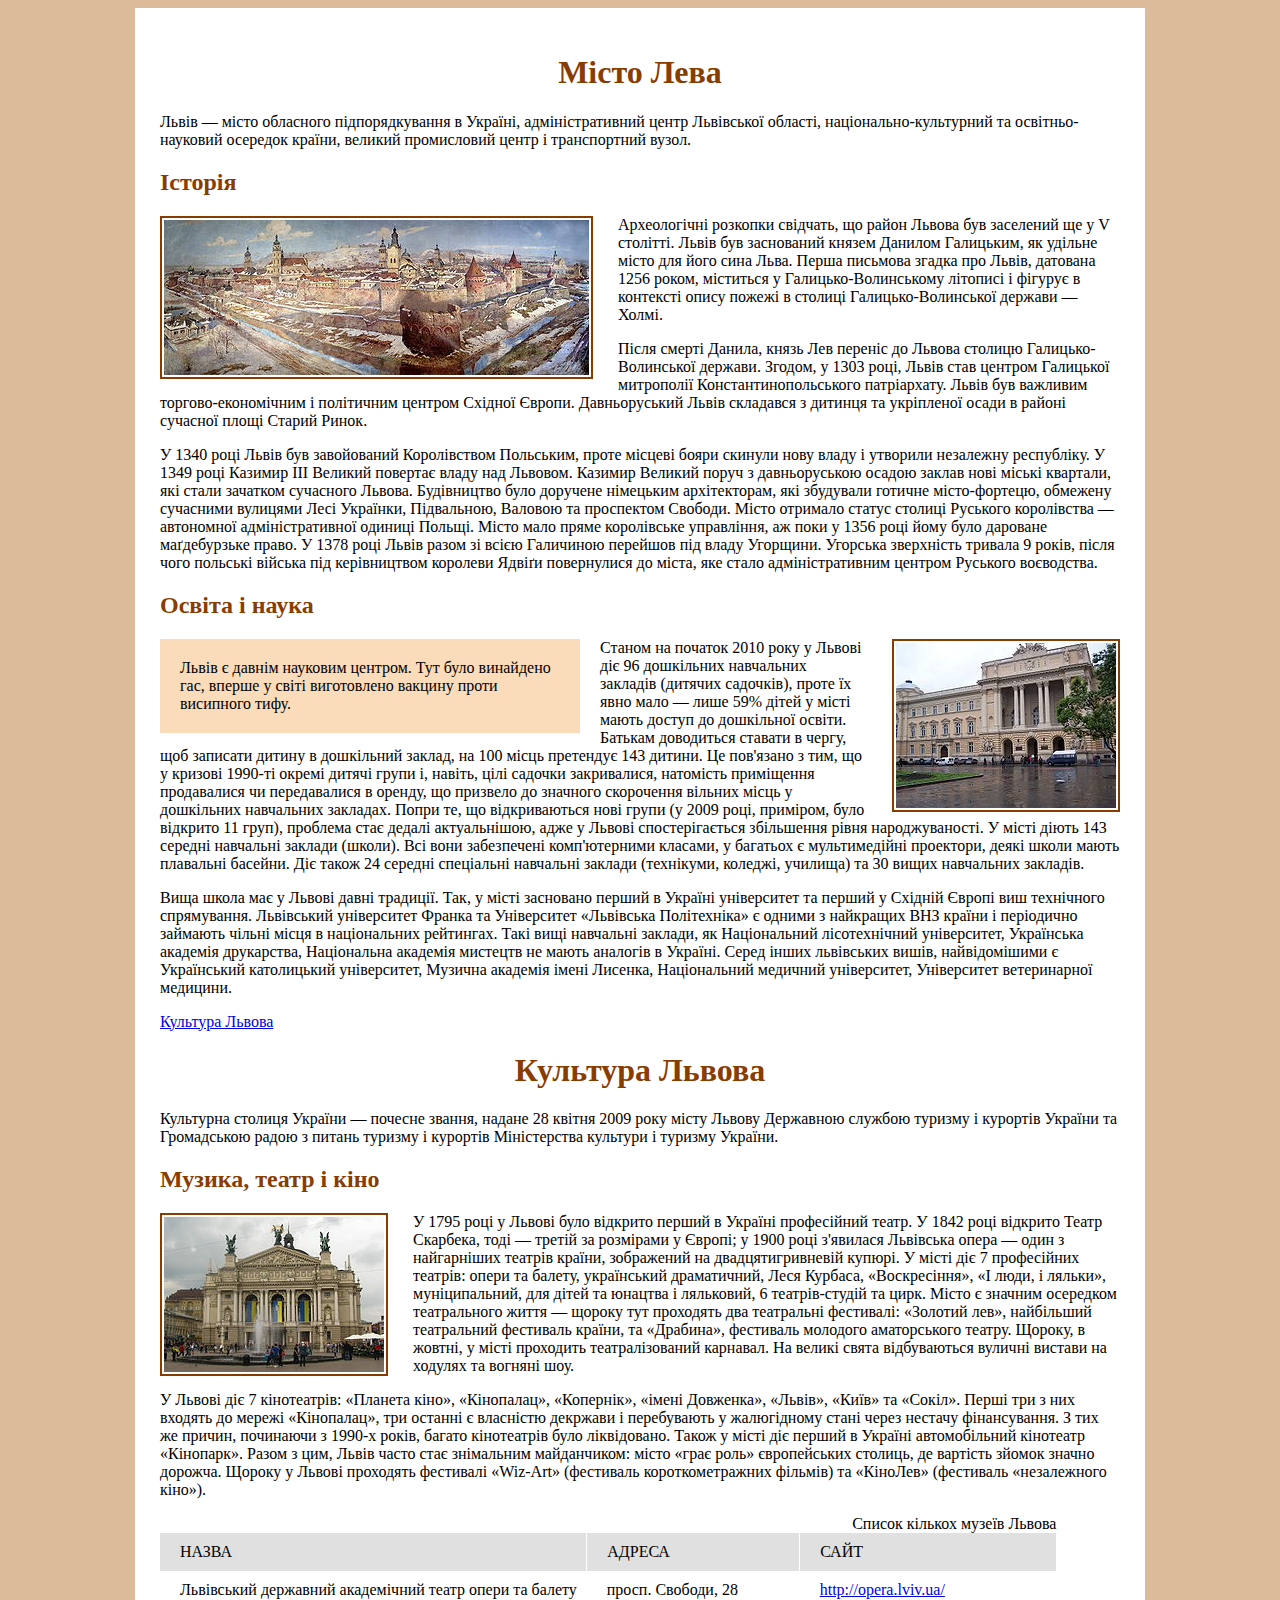
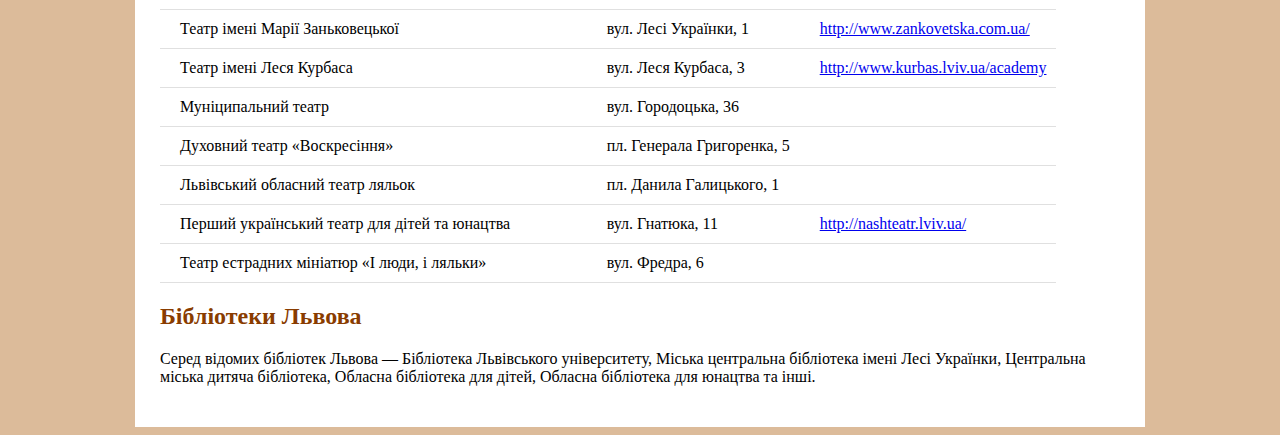
==== homework_03/index.html @ 3934716b "start homework 3" ====
﻿<!DOCTYPE html>
<html>

<head>
  <meta charset="utf-8">
  <title>Epam Front End Lab. Preprocessors</title>
  <link rel="stylesheet" type="text/css" href="css/style1.css">
  <!--<link rel="stylesheet" type="text/css" href="css/style2.css">-->
</head>

<body>
  <div id="content">
    <h1>Місто Лева</h1>
    <p>Львів — місто обласного підпорядкування в Україні, адміністративний центр Львівської області, національно-культурний
      та освітньо-науковий осередок країни, великий промисловий центр і транспортний вузол.</p>
    <h2>Історія</h2>
    <p><img class="img-left" src="img/lviv.jpg" width="425" height="155" alt="" /> Археологічні розкопки свідчать, що район
      Львова був заселений ще у V столітті. Львів був заснований князем Данилом Галицьким, як удільне місто для його сина
      Льва. Перша письмова згадка про Львів, датована 1256 роком, міститься у Галицько-Волинському літописі і фігурує в контексті
      опису пожежі в столиці Галицько-Волинської держави — Холмі.</p>
    <p>Після смерті Данила, князь Лев переніс до Львова столицю Галицько-Волинської держави. Згодом, у 1303 році, Львів став
      центром Галицької митрополії Константинопольського патріархату. Львів був важливим торгово-економічним і політичним
      центром Східної Європи. Давньоруський Львів складався з дитинця та укріпленої осади в районі сучасної площі Старий
      Ринок.
    </p>
    <p>У 1340 році Львів був завойований Королівством Польським, проте місцеві бояри скинули нову владу і утворили незалежну
      республіку. У 1349 році Казимир III Великий повертає владу над Львовом. Казимир Великий поруч з давньоруською осадою
      заклав нові міські квартали, які стали зачатком сучасного Львова. Будівництво було доручене німецьким архітекторам,
      які збудували готичне місто-фортецю, обмежену сучасними вулицями Лесі Українки, Підвальною, Валовою та проспектом Свободи.
      Місто отримало статус столиці Руського королівства — автономної адміністративної одиниці Польщі. Місто мало пряме королівське
      управління, аж поки у 1356 році йому було дароване маґдебурзьке право. У 1378 році Львів разом зі всією Галичиною перейшов
      під владу Угорщини. Угорська зверхність тривала 9 років, після чого польські війська під керівництвом королеви Ядвіґи
      повернулися до міста, яке стало адміністративним центром Руського воєводства.</p>
    <h2>Освіта і наука</h2>
    <div class="brief">
      Львів є давнім науковим центром. Тут було винайдено гас, вперше у світі виготовлено вакцину проти висипного тифу.
    </div>
    <img class="img-right" src="img/university.jpg" width="220" height="165" alt="" />
    <p>Станом на початок 2010 року у Львові діє 96 дошкільних навчальних закладів (дитячих садочків), проте їх явно мало — лише
      59% дітей у місті мають доступ до дошкільної освіти. Батькам доводиться ставати в чергу, щоб записати дитину в дошкільний
      заклад, на 100 місць претендує 143 дитини. Це пов'язано з тим, що у кризові 1990-ті окремі дитячі групи і, навіть,
      цілі садочки закривалися, натомість приміщення продавалися чи передавалися в оренду, що призвело до значного скорочення
      вільних місць у дошкільних навчальних закладах. Попри те, що відкриваються нові групи (у 2009 році, приміром, було
      відкрито 11 груп), проблема стає дедалі актуальнішою, адже у Львові спостерігається збільшення рівня народжуваності.
      У місті діють 143 середні навчальні заклади (школи). Всі вони забезпечені комп'ютерними класами, у багатьох є мультимедійні
      проектори, деякі школи мають плавальні басейни. Діє також 24 середні спеціальні навчальні заклади (технікуми, коледжі,
      училища) та 30 вищих навчальних закладів.</p>
    <p>Вища школа має у Львові давні традиції. Так, у місті засновано перший в Україні університет та перший у Східній Європі
      виш технічного спрямування. Львівський університет Франка та Університет «Львівська Політехніка» є одними з найкращих
      ВНЗ країни і періодично займають чільні місця в національних рейтингах. Такі вищі навчальні заклади, як Національний
      лісотехнічний університет, Українська академія друкарства, Національна академія мистецтв не мають аналогів в Україні.
      Серед інших львівських вишів, найвідомішими є Український католицький університет, Музична академія імені Лисенка,
      Національний медичний університет, Університет ветеринарної медицини.</p>
    <a href="culture.html">Культура Львова</a>

    <h1>Культура Львова</h1>
    <p>Культурна столиця України — почесне звання, надане 28 квітня 2009 року місту Львову Державною службою туризму і курортів
      України та Громадською радою з питань туризму і курортів Міністерства культури і туризму України.</p>
    <h2>Музика, театр і кіно</h2>
    <img class="img-left" src="img/opera.jpg" width="220" height="155" alt="" />
    <p>У 1795 році у Львові було відкрито перший в Україні професійний театр. У 1842 році відкрито Театр Скарбека, тоді — третій
      за розмірами у Європі; у 1900 році з'явилася Львівська опера — один з найгарніших театрів країни, зображений на двадцятигривневій
      купюрі. У місті діє 7 професійних театрів: опери та балету, український драматичний, Леся Курбаса, «Воскресіння», «І
      люди, і ляльки», муніципальний, для дітей та юнацтва і ляльковий, 6 театрів-студій та цирк. Місто є значним осередком
      театрального життя — щороку тут проходять два театральні фестивалі: «Золотий лев», найбільший театральний фестиваль
      країни, та «Драбина», фестиваль молодого аматорського театру. Щороку, в жовтні, у місті проходить театралізований карнавал.
      На великі свята відбуваються вуличні вистави на ходулях та вогняні шоу.</p>
    <p>У Львові діє 7 кінотеатрів: «Планета кіно», «Кінопалац», «Копернік», «імені Довженка», «Львів», «Київ» та «Сокіл». Перші
      три з них входять до мережі «Кінопалац», три останні є власністю декржави і перебувають у жалюгідному стані через нестачу
      фінансування. З тих же причин, починаючи з 1990-х років, багато кінотеатрів було ліквідовано. Також у місті діє перший
      в Україні автомобільний кінотеатр «Кінопарк». Разом з цим, Львів часто стає знімальним майданчиком: місто «грає роль»
      європейських столиць, де вартість зйомок значно дорожча. Щороку у Львові проходять фестивалі «Wiz-Art» (фестиваль короткометражних
      фільмів) та «КіноЛев» (фестиваль «незалежного кіно»).</p>
    <table>
      <caption>Список кількох музеїв Львова</caption>
      <tr>
        <th>Назва</th>
        <th>Адреса</th>
        <th>Сайт</th>
      </tr>
      <tr>
        <td>Львівський державний академічний театр опери та балету</td>
        <td>просп. Свободи, 28</td>
        <td><a href="#">http://opera.lviv.ua/</a></td>
      </tr>
      <tr>
        <td>Театр імені Марії Заньковецької</td>
        <td>вул. Лесі Українки, 1</td>
        <td><a href="#">http://www.zankovetska.com.ua/</a></td>
      </tr>
      <tr>
        <td>Театр імені Леся Курбаса</td>
        <td>вул. Леся Курбаса, 3</td>
        <td><a href="#">http://www.kurbas.lviv.ua/academy</a></td>
      </tr>
      <tr>
        <td>Муніципальний театр</td>
        <td>вул. Городоцька, 36</td>
        <td></td>
      </tr>
      <tr>
        <td>Духовний театр «Воскресіння»</td>
        <td>пл. Генерала Григоренка, 5</td>
        <td></td>
      </tr>
      <tr>
        <td>Львівський обласний театр ляльок</td>
        <td>пл. Данила Галицького, 1</td>
        <td></td>
      </tr>
      <tr>
        <td>Перший український театр для дітей та юнацтва</td>
        <td>вул. Гнатюка, 11</td>
        <td><a href="#">http://nashteatr.lviv.ua/</a></td>
      </tr>
      <tr>
        <td>Театр естрадних мініатюр «І люди, і ляльки»</td>
        <td>вул. Фредра, 6</td>
        <td></td>
      </tr>
    </table>
    <h2>Бібліотеки Львова</h2>
    <p>Серед відомих бібліотек Львова — Бібліотека Львівського університету, Міська центральна бібліотека імені Лесі Українки,
      Центральна міська дитяча бібліотека, Обласна бібліотека для дітей, Обласна бібліотека для юнацтва та інші.</p>
    <div>
       <!--TODO write form fields-->
    </div>
  </div>
</body>

</html>
---- homework_03/css/style1.css ----
body {
  background: #dcbb9a; }
  body #content {
    width: 960px;
    margin: 0 auto;
    background: #ffffff;
    padding: 25px; }
    body #content h1 {
      text-align: center; }
    body #content h1, body #content h2 {
      color: #893c00; }
    body #content img {
      border: 2px solid #893c00;
      padding: 2px; }
    body #content .brief {
      background: #fadcba;
      float: left;
      width: 380px;
      padding: 20px;
      margin-right: 20px; }
    body #content .img-right {
      float: right;
      margin-left: 25px; }
    body #content .img-left {
      float: left;
      margin-right: 25px; }
    body #content table {
      border-collapse: collapse; }
      body #content table caption {
        text-align: right; }
      body #content table th {
        background: #e0e0e0;
        text-align: left;
        font-weight: normal;
        text-transform: uppercase;
        padding: 10px 20px; }
      body #content table th:nth-child(2) {
        border-right: 1px solid #ffffff;
        border-left: 1px solid #ffffff; }
      body #content table td {
        padding: 10px 10px 10px 20px;
        border-bottom: 1px solid #e0e0e0; }
---- homework_03/css/style2.css ----
body #content {
  width: 960px;
  margin: 0 auto;
  padding: 25px; }
  body #content h1 {
    text-align: center; }
  body #content img {
    border: 2px solid;
    padding: 2px; }
  body #content .brief {
    float: left;
    width: 380px;
    padding: 20px;
    margin-right: 20px; }
  body #content .img-right {
    float: right;
    margin-left: 25px; }
  body #content .img-left {
    float: left;
    margin-right: 25px; }
  body #content table {
    border-collapse: collapse; }
    body #content table caption {
      text-align: right; }
    body #content table th {
      text-align: left;
      font-weight: normal;
      text-transform: uppercase;
      padding: 10px 20px; }
    body #content table th:nth-child(2) {
      border-right: 1px solid;
      border-left: 1px solid; }
    body #content table td {
      padding: 10px 10px 10px 20px;
      border-bottom: 1px solid; }
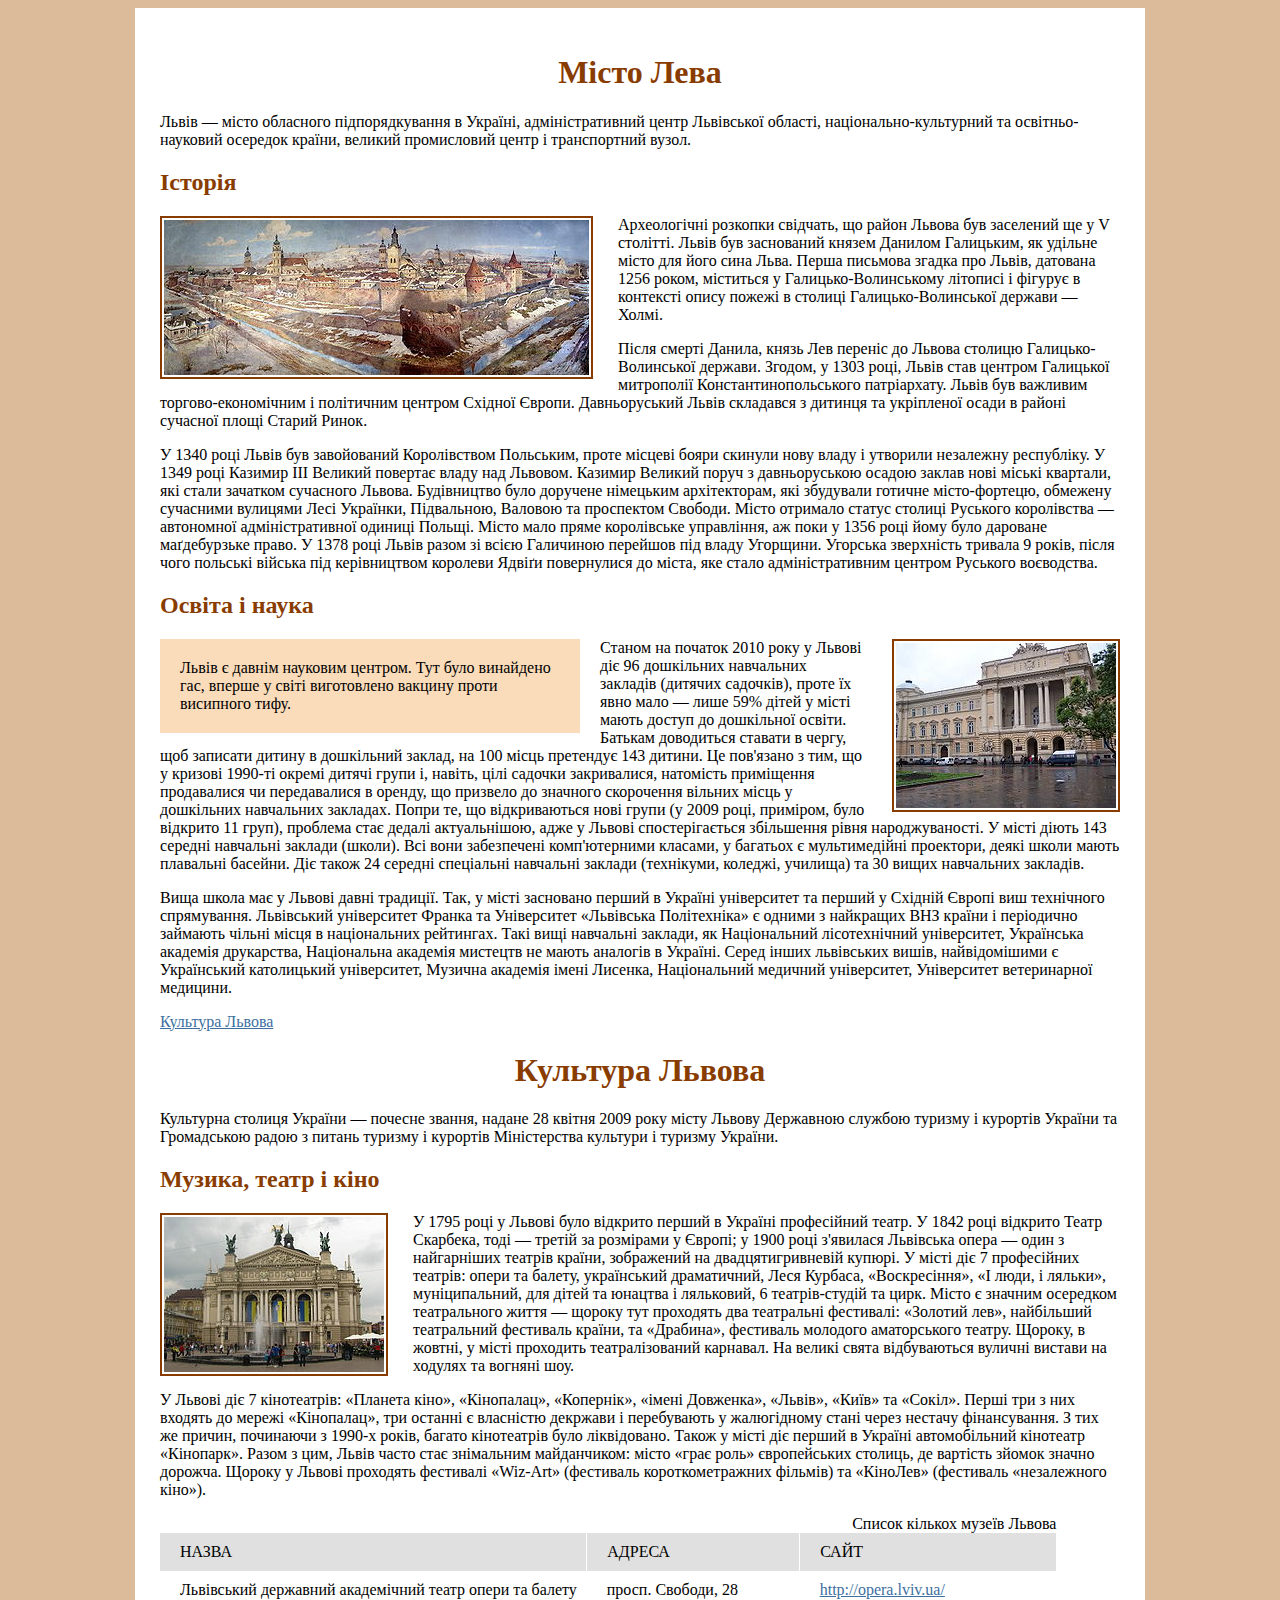
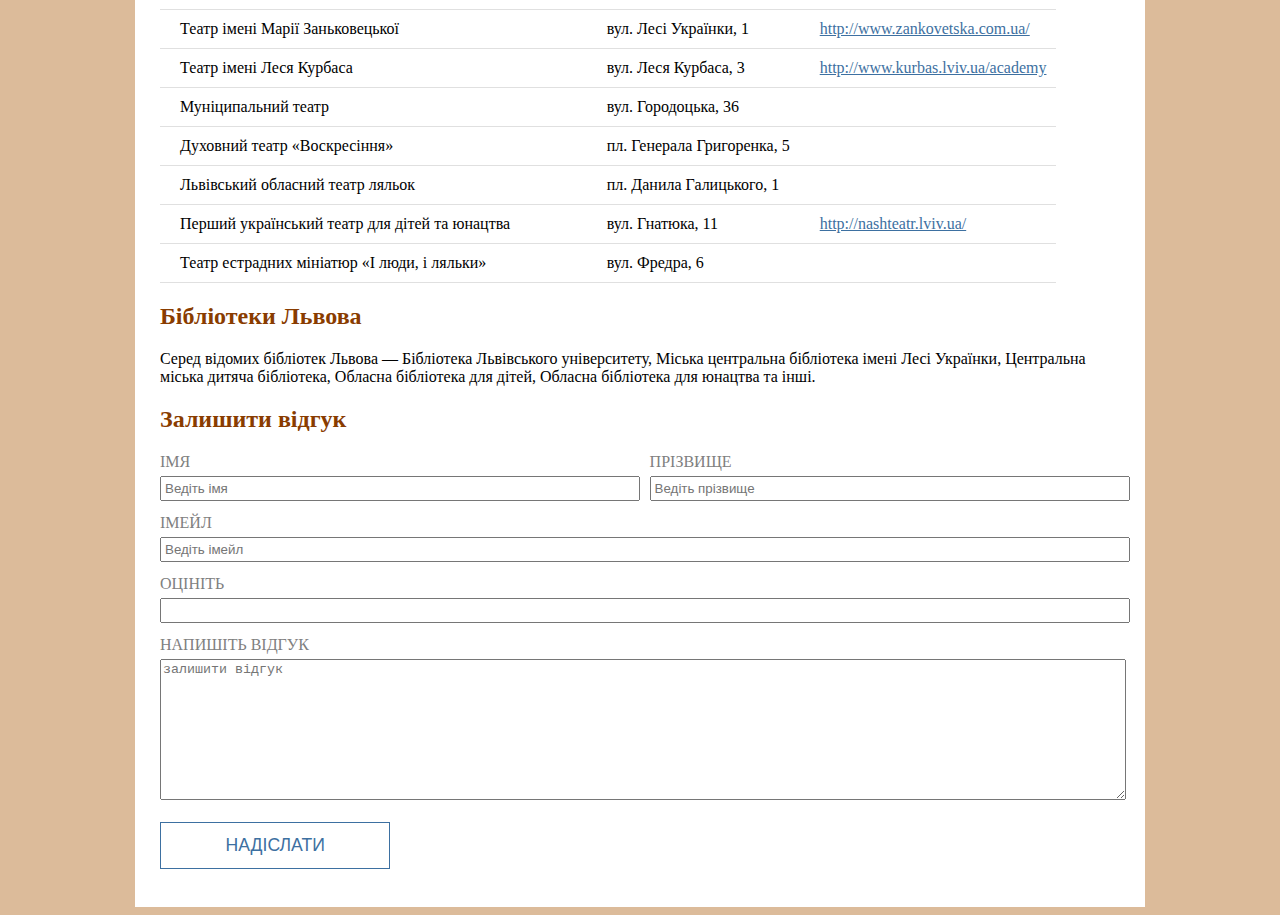
==== commit 05869e34: "complate homework 3 v-0.9" ====
--- a/homework_03/index.html
+++ b/homework_03/index.html
@@ -124,6 +124,28 @@
       Центральна міська дитяча бібліотека, Обласна бібліотека для дітей, Обласна бібліотека для юнацтва та інші.</p>
     <div>
        <!--TODO write form fields-->
+      <h2>Залишити відгук</h2>
+      <form>
+        <div class="fname">
+          <label for="fname">Імя</label><br>
+          <input type="text" id="fname" name="fname" placeholder="Ведіть імя">
+        </div>
+        <div class="lname">
+          <label for="lname">Прізвище</label><br>
+          <input type="text" id="lname" name="lname" placeholder="Ведіть прізвище">
+        </div><br>
+        <div>
+          <label for="email">Імейл</label>
+          <input type="email" id="email" name="email" placeholder="Ведіть імейл">
+          <label for="rating">Оцініть</label>
+          <input type="number" id="rating" name="rating">
+          <label for="respond">Напишіть відгук</label>
+          <textarea id="respond" name="respond" rows="9" cols="1" placeholder="залишити відгук"></textarea>
+          <input type="submit" value="Надіслати">
+        </div>
+      </form>
+
+
     </div>
   </div>
 </body>
--- a/homework_03/css/style1.css
+++ b/homework_03/css/style1.css
@@ -1,5 +1,7 @@
 body {
   background: #dcbb9a; }
+  body a {
+    color: #3d70a1; }
   body #content {
     width: 960px;
     margin: 0 auto;
@@ -23,7 +25,8 @@
       margin-left: 25px; }
     body #content .img-left {
       float: left;
-      margin-right: 25px; }
+      margin-right: 25px;
+      margin-bottom: 10px; }
     body #content table {
       border-collapse: collapse; }
       body #content table caption {
@@ -40,3 +43,25 @@
       body #content table td {
         padding: 10px 10px 10px 20px;
         border-bottom: 1px solid #e0e0e0; }
+    body #content form .fname {
+      float: left;
+      width: 49%; }
+    body #content form .lname {
+      float: right;
+      width: 49%; }
+    body #content form label {
+      color: #808080; }
+    body #content form label, body #content form input[type=submit] {
+      text-transform: uppercase; }
+    body #content form input, body #content form textarea {
+      width: 100%;
+      margin: 5px 0 13px 0; }
+    body #content form input {
+      padding: 3px; }
+    body #content form input[type=submit] {
+      width: 24%;
+      padding: 12px 0;
+      font-size: 1.1em;
+      background: #ffffff;
+      color: #3d70a1;
+      border: 1.5px solid #3d70a1; }
--- a/homework_03/css/style2.css
+++ b/homework_03/css/style2.css
@@ -1,35 +1,70 @@
-body #content {
-  width: 960px;
-  margin: 0 auto;
-  padding: 25px; }
-  body #content h1 {
-    text-align: center; }
-  body #content img {
-    border: 2px solid;
-    padding: 2px; }
-  body #content .brief {
-    float: left;
-    width: 380px;
-    padding: 20px;
-    margin-right: 20px; }
-  body #content .img-right {
-    float: right;
-    margin-left: 25px; }
-  body #content .img-left {
-    float: left;
-    margin-right: 25px; }
-  body #content table {
-    border-collapse: collapse; }
-    body #content table caption {
-      text-align: right; }
-    body #content table th {
-      text-align: left;
-      font-weight: normal;
-      text-transform: uppercase;
-      padding: 10px 20px; }
-    body #content table th:nth-child(2) {
-      border-right: 1px solid;
-      border-left: 1px solid; }
-    body #content table td {
-      padding: 10px 10px 10px 20px;
-      border-bottom: 1px solid; }
+body {
+  background: rgba(198, 238, 252, 0.53); }
+  body p {
+    color: #ffffff; }
+  body a {
+    color: #fccd10; }
+  body #content {
+    width: 960px;
+    margin: 0 auto;
+    background: #3b3b3b;
+    padding: 25px; }
+    body #content h1 {
+      text-align: center;
+      text-transform: uppercase; }
+    body #content h1, body #content h2 {
+      color: #fccd10; }
+    body #content img {
+      border: 2px solid #fccd10;
+      padding: 2px; }
+    body #content .brief {
+      background: #fff178;
+      padding: 20px;
+      margin-bottom: 30px; }
+    body #content .img-right {
+      float: right;
+      margin-left: 25px; }
+    body #content .img-left {
+      float: left;
+      margin-right: 25px;
+      margin-bottom: 10px; }
+    body #content table {
+      border-collapse: collapse; }
+      body #content table caption {
+        text-align: right; }
+      body #content table th {
+        background: #94a34e;
+        text-align: left;
+        font-weight: normal;
+        text-transform: uppercase;
+        padding: 10px 20px; }
+      body #content table th:nth-child(2) {
+        border-right: 1px solid #ffffff;
+        border-left: 1px solid #ffffff; }
+      body #content table td {
+        padding: 10px 10px 10px 20px;
+        border-bottom: 1px solid #94a34e;
+        background: #677d01;
+        color: #ffffff; }
+    body #content form .fname {
+      float: left;
+      width: 49%; }
+    body #content form .lname {
+      float: right;
+      width: 49%; }
+    body #content form label {
+      color: #f5c70f; }
+    body #content form label, body #content form input[type=submit] {
+      text-transform: uppercase; }
+    body #content form input, body #content form textarea {
+      width: 100%;
+      margin: 5px 0 13px 0; }
+    body #content form input {
+      padding: 3px; }
+    body #content form input[type=submit] {
+      width: 24%;
+      padding: 12px 0;
+      font-size: 1.1em;
+      background: #3b3b3b;
+      color: #f5c70f;
+      border: 1.5px solid #f5c70f; }
